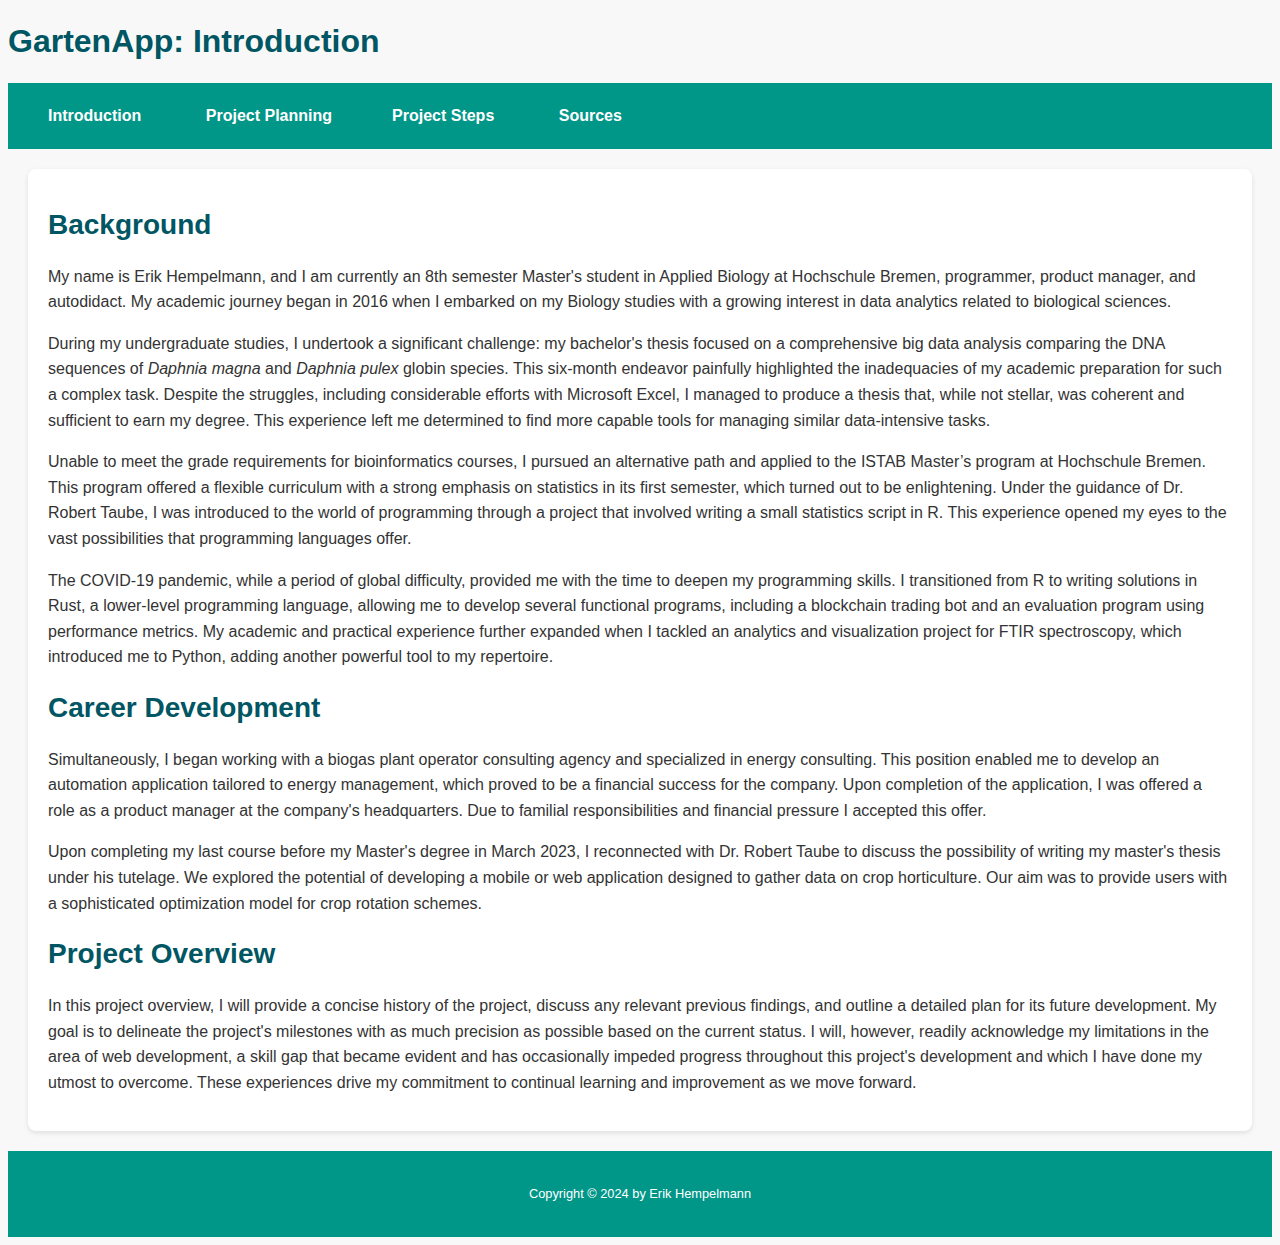
==== index.html @ 7df27b75 "initial commit" ====
<!DOCTYPE html>
<html lang="en">

<head>
    <meta charset="UTF-8">
    <meta name="viewport" content="width=device-width, initial-scale=1.0">
    <title>GartenApp Project Overview</title>
    <link rel="stylesheet" href="style.css">
</head>

<body>
    <header>
        <h1>GartenApp: Introduction</h1>
        <script src="nav.js"></script>
    </header>
    <main>
        <section id="background">
            <h2>Background</h2>
            <p>My name is Erik Hempelmann, and I am currently an 8th semester Master's student in Applied Biology at
                Hochschule Bremen, programmer, product manager, and autodidact. My academic journey began in 2016
                when I embarked
                on my Biology studies with a growing interest in data analytics related to biological sciences.</p>
            <p>During my undergraduate studies, I undertook a significant challenge: my bachelor's thesis focused on a
                comprehensive
                big data analysis comparing the DNA sequences of <i>Daphnia magna</i> and <i>Daphnia pulex</i> globin
                species. This
                six-month endeavor
                painfully highlighted the inadequacies of my academic preparation for such a complex task. Despite the
                struggles,
                including considerable efforts with Microsoft Excel, I managed to produce a thesis that, while not
                stellar, was coherent
                and sufficient to earn my degree. This experience left me determined to find more capable tools for
                managing similar
                data-intensive tasks.</p>
            <p>Unable to meet the grade requirements for bioinformatics courses, I pursued an alternative path and
                applied to the ISTAB
                Master’s program at Hochschule Bremen. This program offered a flexible curriculum with a strong emphasis
                on statistics
                in its first semester, which turned out to be enlightening. Under the guidance of Dr. Robert Taube, I
                was
                introduced to
                the world of programming through a project that involved writing a small statistics script in R. This
                experience opened
                my eyes to the vast possibilities that programming languages offer.</p>
            <p>The COVID-19 pandemic, while a period of global difficulty, provided me with the time to deepen my
                programming skills. I
                transitioned from R to writing solutions in Rust, a lower-level programming language, allowing me to
                develop several
                functional programs, including a blockchain trading bot and an evaluation program using performance
                metrics. My academic and practical experience further expanded when I tackled an analytics
                and visualization
                project for FTIR spectroscopy, which introduced me to Python, adding another powerful tool to my
                repertoire.</p>
            <section id="career-development">
                <h2>Career Development</h2>
                <p>Simultaneously, I began working with a biogas plant operator consulting agency and specialized in
                    energy
                    consulting. This
                    position enabled me to develop an automation application tailored to energy management, which proved
                    to be a financial
                    success for the company. Upon completion of the application, I was offered
                    a role as a product
                    manager at the company's headquarters. Due to familial responsibilities and financial pressure I
                    accepted this offer.</p>
                <p>Upon completing my last course before my Master's degree in March 2023, I reconnected with Dr. Robert
                    Taube to discuss the possibility of writing my master's thesis under his tutelage. We
                    explored the potential of developing a mobile or web application designed
                    to gather data on
                    crop horticulture. Our aim was to provide users with a sophisticated optimization model for crop
                    rotation schemes.</p>
            </section>
            <section id="project-overview">
                <h2>Project Overview</h2>
                <p>In this project overview, I will provide a concise history of the project, discuss any relevant
                    previous findings, and
                    outline a detailed plan for its future development. My goal is to delineate the project's milestones
                    with as much
                    precision as possible based on the current status. I will, however, readily acknowledge my
                    limitations in the
                    area of web
                    development, a skill gap that became evident and has occasionally impeded progress throughout this
                    project's
                    development and which I have done my utmost to overcome. These experiences drive my commitment to
                    continual learning and improvement as we
                    move forward.</p>
            </section>
    </main>
    <footer>
        <p>Copyright &copy; 2024 by Erik Hempelmann</p>
    </footer>
</body>

</html>
---- style.css ----
/* style.css */

/* Typography */
body {
    font-family: 'Arial', sans-serif;
    /* Modern and readable font */
    font-size: 16px;
    /* Base font size */
    color: #333;
    /* Primary text color for readability */
    line-height: 1.6;
    /* Spacing between lines for better readability */
}

h1,
h2,
h3,
h4,
h5,
h6 {
    color: #005662;
    /* Dark teal for headers to stand out */
    font-family: 'Helvetica', sans-serif;
    /* Slightly different font for headings */
    margin-top: 0.5em;
    margin-bottom: 0.5em;
}

h1 {
    font-size: 2em;
    /* Larger size for main titles */
}

h2 {
    font-size: 1.75em;
}

h3 {
    font-size: 1.5em;
}

/* Color Scheme */
:root {
    --primary-color: #009688;
    /* Teal, primary accent color */
    --secondary-color: #f8f8f8;
    /* Light grey, used for backgrounds */
    --link-color: #005662;
    /* Dark teal, for links */
}

body {
    background-color: var(--secondary-color);
}

/* Enhanced Navigation Styling */
nav {
    background-color: var(--primary-color);
    color: white;
    padding: 10px 20px;
    position: relative;
    /* Ensures that the nav is positioned relative for absolute positioning of children */
}

nav ul {
    list-style-type: none;
    padding: 0;
    margin: 0;
    position: relative;
}

nav>ul>li {
    display: inline-block;
    margin-right: 20px;
    position: relative;
    /* Needed for absolute positioning of dropdown */
}

nav a {
    color: white;
    text-decoration: none;
    font-weight: bold;
    display: block;
    padding: 10px 20px;
}

nav ul ul {
    display: none;
    position: absolute;
    top: 100%;
    left: 0;
    background-color: var(--primary-color);
    box-shadow: 0 8px 16px rgba(0, 0, 0, 0.1);
}

nav ul li:hover>ul {
    display: block;
}

nav ul ul li {
    display: block;
    position: relative;
}

nav ul ul ul {
    left: 100%;
    /* Positions the sub-menu to the right of the parent menu */
    top: 0;
    /* Aligns the sub-menu with the top of the parent item */
}

nav ul ul a {
    padding: 10px;
    width: 200px;
    /* Set a width for the dropdown items */
}

nav a:hover {
    text-decoration: underline;
    background-color: var(--link-color);
}

/* Main content area styling */
main {
    margin: 20px;
    padding: 20px;
    background-color: white;
    border-radius: 8px;
    box-shadow: 0 2px 5px rgba(0, 0, 0, 0.1);
}

footer {
    text-align: center;
    padding: 20px 0;
    font-size: 0.8em;
    background-color: var(--primary-color);
    color: white;
}

/* Responsive Design */
@media (max-width: 768px) {
    nav ul li {
        display: block;
        margin-bottom: 10px;
    }

    main,
    footer {
        padding: 10px;
    }
}
.source-link {
    background-color: #f8f8f8;
    /* Light grey background for visibility */
    border-left: 4px solid #009688;
    /* Teal color accent on the left border */
    padding: 10px;
    /* Padding for better spacing */
    margin-top: 10px;
    /* Top margin for separation from text */
    display: block;
    /* Ensures it behaves like a block for margin and padding */
    font-style: italic;
    /* Italicize text to differentiate from regular content */
}

.source-link a {
    color: #005662;
    /* Dark teal for links for better contrast and readability */
    text-decoration: none;
    /* No underline to keep it clean */
}

.source-link a:hover {
    text-decoration: underline;
    /* Underline on hover for interactivity */
}
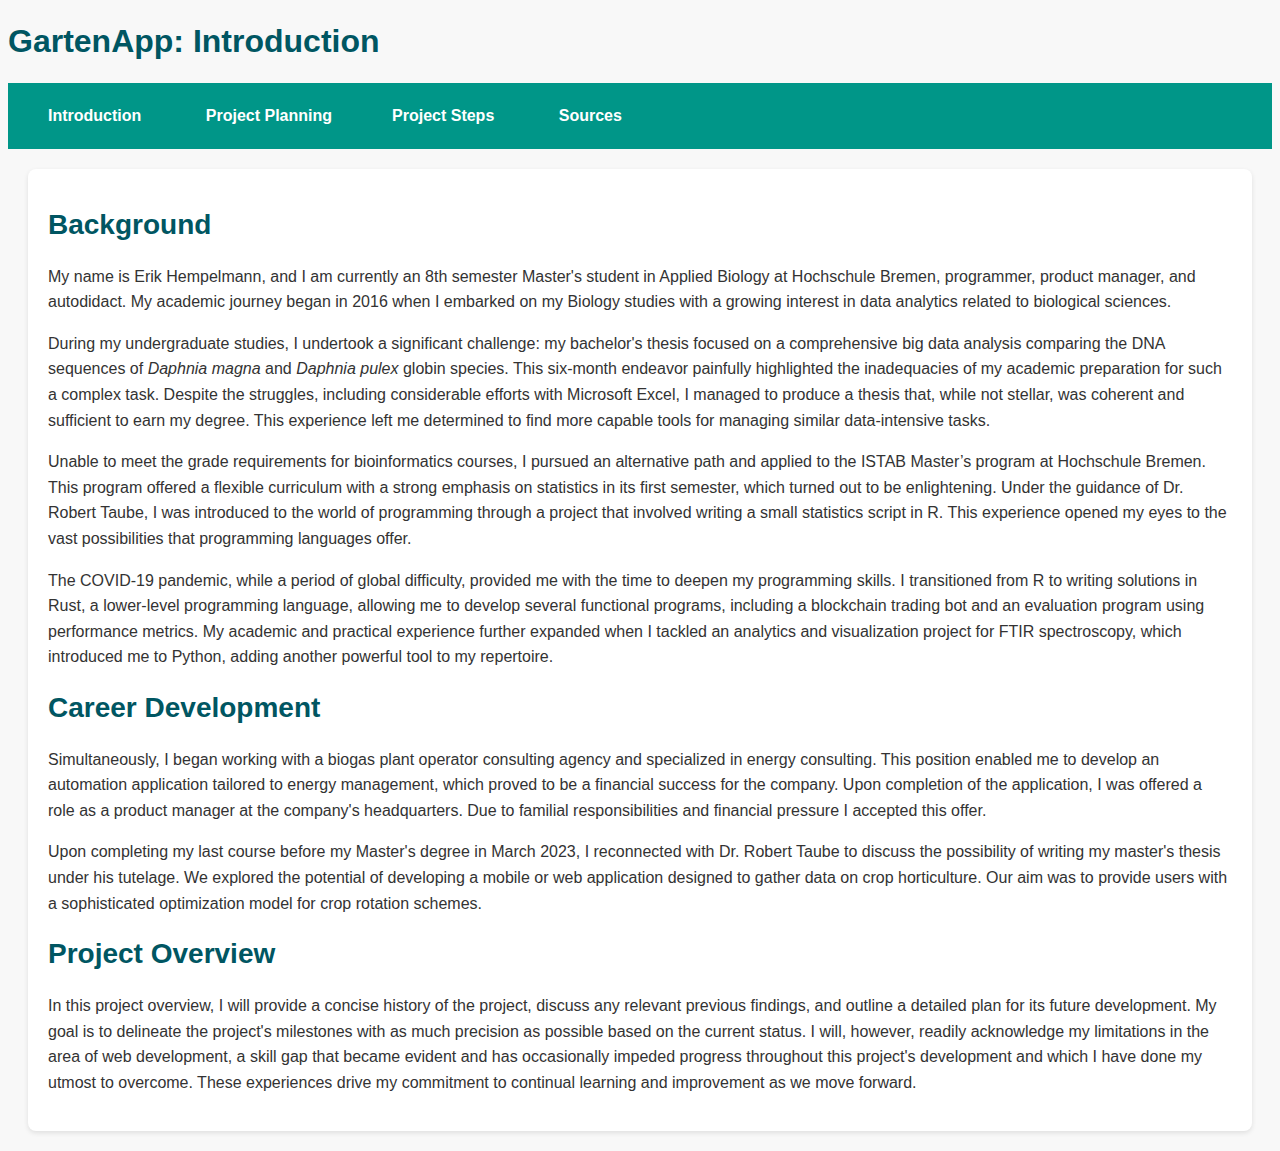
==== commit 9d9a91ff: "FIX citations" ====
--- a/index.html
+++ b/index.html
@@ -85,9 +85,6 @@
                     move forward.</p>
             </section>
     </main>
-    <footer>
-        <p>Copyright &copy; 2024 by Erik Hempelmann</p>
-    </footer>
 </body>
 
 </html>--- a/style.css
+++ b/style.css
@@ -174,4 +174,36 @@
 .source-link a:hover {
     text-decoration: underline;
     /* Underline on hover for interactivity */
+}
+
+sup a {
+    text-decoration: none;
+    position: relative;
+    font-size: 0.75em;
+    /* Smaller font size for superscript */
+    top: -0.5em;
+    /* Raise the superscript to align with the top of the text */
+}
+
+sup a:hover::after {
+    content: attr(title);
+    /* Use the title attribute content for the tooltip */
+    position: absolute;
+    left: 0;
+    top: -1.5em;
+    /* Position the tooltip above the superscript */
+    white-space: nowrap;
+    /* Ensure the tooltip doesn't break into multiple lines */
+    background-color: black;
+    /* Background color of the tooltip */
+    color: white;
+    /* Text color of the tooltip */
+    padding: 4px 8px;
+    /* Increased padding for better readability */
+    border-radius: 3px;
+    /* Rounded corners for the tooltip */
+    font-size: 0.9em;
+    /* Increased text size within the tooltip */
+    z-index: 1000;
+    /* Make sure the tooltip is on top of other elements */
 }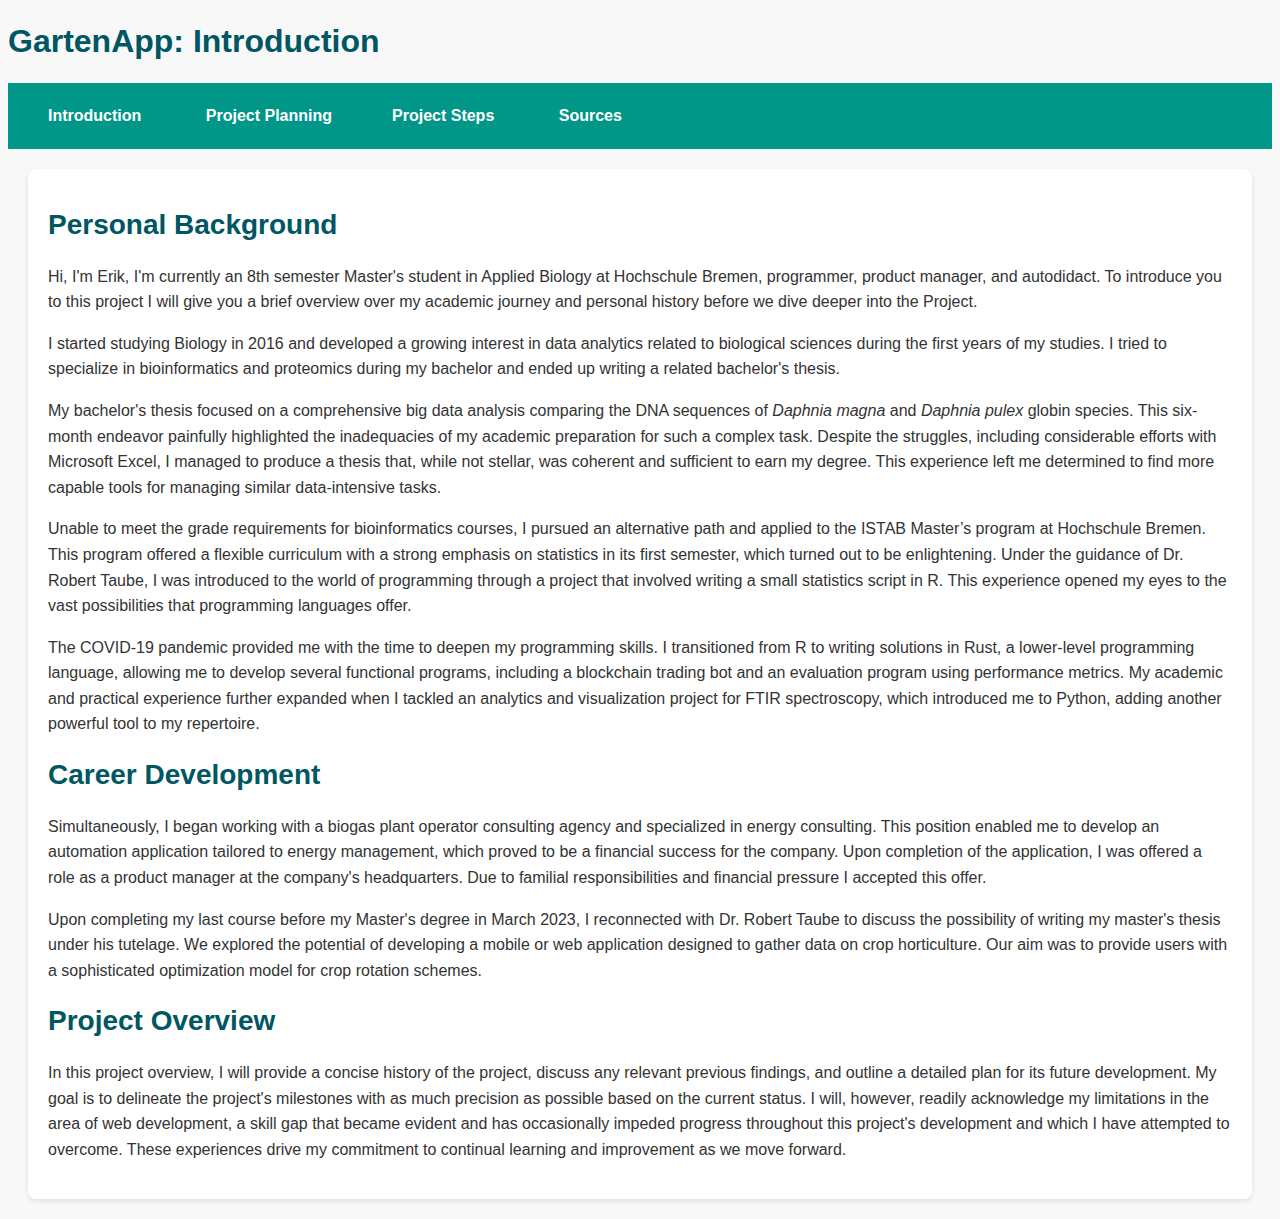
==== commit dd47d68e: "FIX rewrite introduction" ====
--- a/index.html
+++ b/index.html
@@ -15,12 +15,15 @@
     </header>
     <main>
         <section id="background">
-            <h2>Background</h2>
-            <p>My name is Erik Hempelmann, and I am currently an 8th semester Master's student in Applied Biology at
-                Hochschule Bremen, programmer, product manager, and autodidact. My academic journey began in 2016
-                when I embarked
-                on my Biology studies with a growing interest in data analytics related to biological sciences.</p>
-            <p>During my undergraduate studies, I undertook a significant challenge: my bachelor's thesis focused on a
+            <h2>Personal Background</h2>
+            <p>Hi, I'm Erik, I'm currently an 8th semester Master's student in Applied Biology at
+                Hochschule Bremen, programmer, product manager, and autodidact. To introduce you to this project I will
+                give you a brief overview over my academic journey and personal history before we dive deeper into the
+                Project.</p>
+            <p>I started studying Biology in 2016 and developed a growing interest in data analytics related to
+                biological sciences during the first years of my studies. I tried to specialize in bioinformatics and
+                proteomics during my bachelor and ended up writing a related bachelor's thesis.</p>
+            <p>My bachelor's thesis focused on a
                 comprehensive
                 big data analysis comparing the DNA sequences of <i>Daphnia magna</i> and <i>Daphnia pulex</i> globin
                 species. This
@@ -42,7 +45,7 @@
                 the world of programming through a project that involved writing a small statistics script in R. This
                 experience opened
                 my eyes to the vast possibilities that programming languages offer.</p>
-            <p>The COVID-19 pandemic, while a period of global difficulty, provided me with the time to deepen my
+            <p>The COVID-19 pandemic provided me with the time to deepen my
                 programming skills. I
                 transitioned from R to writing solutions in Rust, a lower-level programming language, allowing me to
                 develop several
@@ -80,7 +83,7 @@
                     area of web
                     development, a skill gap that became evident and has occasionally impeded progress throughout this
                     project's
-                    development and which I have done my utmost to overcome. These experiences drive my commitment to
+                    development and which I have attempted to overcome. These experiences drive my commitment to
                     continual learning and improvement as we
                     move forward.</p>
             </section>
